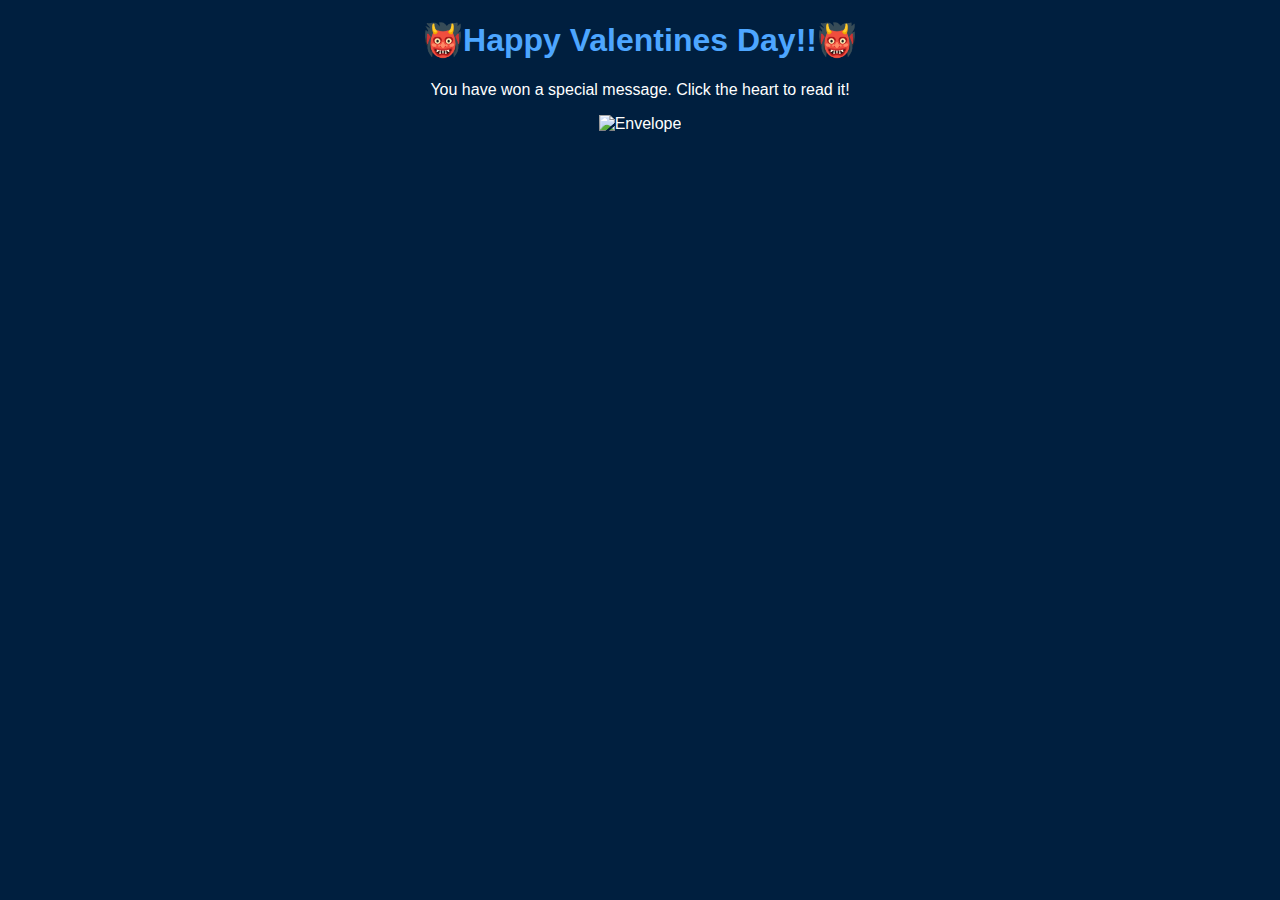
==== win.html @ b2afec15 "Add files via upload" ====
<!DOCTYPE html>
<html lang="en">
<head>
    <meta charset="UTF-8">
    <meta name="viewport" content="width=device-width, initial-scale=1.0">
    <title>You Win!</title>
    <link rel="stylesheet" href="style.css">
</head>
<body>
    <h1>👹Happy Valentines Day!!👹</h1>
    <p>You have won a special message. Click the heart to read it! </p>
    <div id="envelope">
        <img src="images/envelope.png" alt="Envelope" onclick="openEnvelope()">
    </div>
    <div id="message" style="display: none;">
        <p style="font-size: 30px; font-weight: bold;"> Happy Valentine's Day My Saleda!I know this isn't as good as your surprises, but I tried. I just wanted to take a moment to let you know how much I appreciate you because honestly, you are soooo sweet and I’m so lucky to have you in my life and also I just wanna khich your cheeks! You always know how to brighten my day, whether it’s with your kindness, your humour, or just making fun of me 👹</p>
    </div>

    <script>
        function openEnvelope() {
            document.getElementById('envelope').style.display = 'none';
            document.getElementById('message').style.display = 'block';
        }
    </script>
</body>
</html>
---- style.css ----
body {
    background-color: #001f3f; /* Deep blue background */
    color: white;
    text-align: center;
    font-family: Arial, sans-serif;
}

h1 {
    color: #4da6ff;
}

button {
    background-color: #0074D9;
    color: white;
    border: none;
    padding: 10px 20px;
    font-size: 18px;
    cursor: pointer;
}

button:hover {
    background-color: #0056b3;
}

#game-container {
    display: none;
    text-align: center;
}

canvas {
    background-color: white;
    border: 2px solid #0074D9;
}
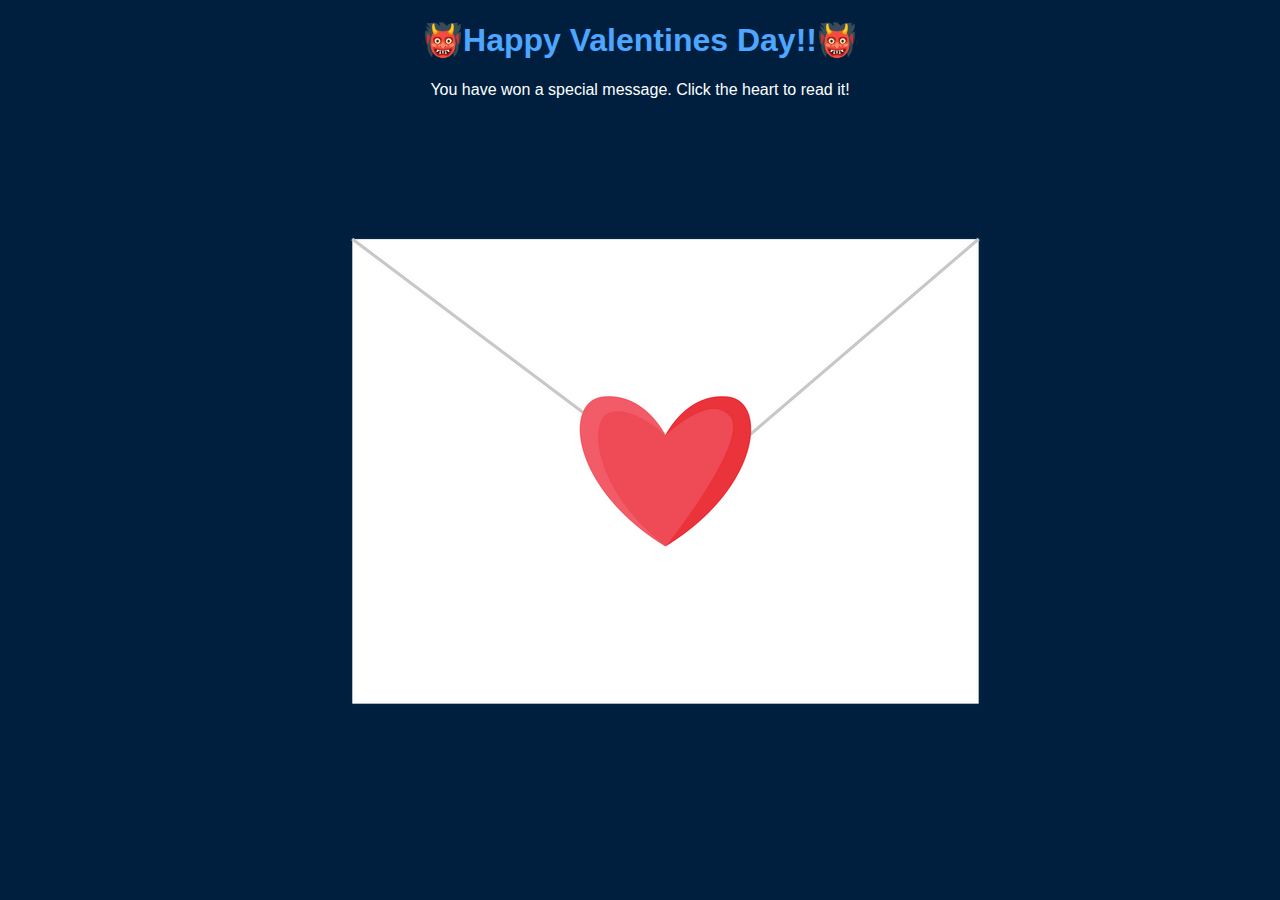
==== commit 8b69d594: "Update win.html" ====
--- a/win.html
+++ b/win.html
@@ -10,7 +10,7 @@
     <h1>👹Happy Valentines Day!!👹</h1>
     <p>You have won a special message. Click the heart to read it! </p>
     <div id="envelope">
-        <img src="images/envelope.png" alt="Envelope" onclick="openEnvelope()">
+        <img src="envelope.png" alt="Envelope" onclick="openEnvelope()">
     </div>
     <div id="message" style="display: none;">
         <p style="font-size: 30px; font-weight: bold;"> Happy Valentine's Day My Saleda!I know this isn't as good as your surprises, but I tried. I just wanted to take a moment to let you know how much I appreciate you because honestly, you are soooo sweet and I’m so lucky to have you in my life and also I just wanna khich your cheeks! You always know how to brighten my day, whether it’s with your kindness, your humour, or just making fun of me 👹</p>
